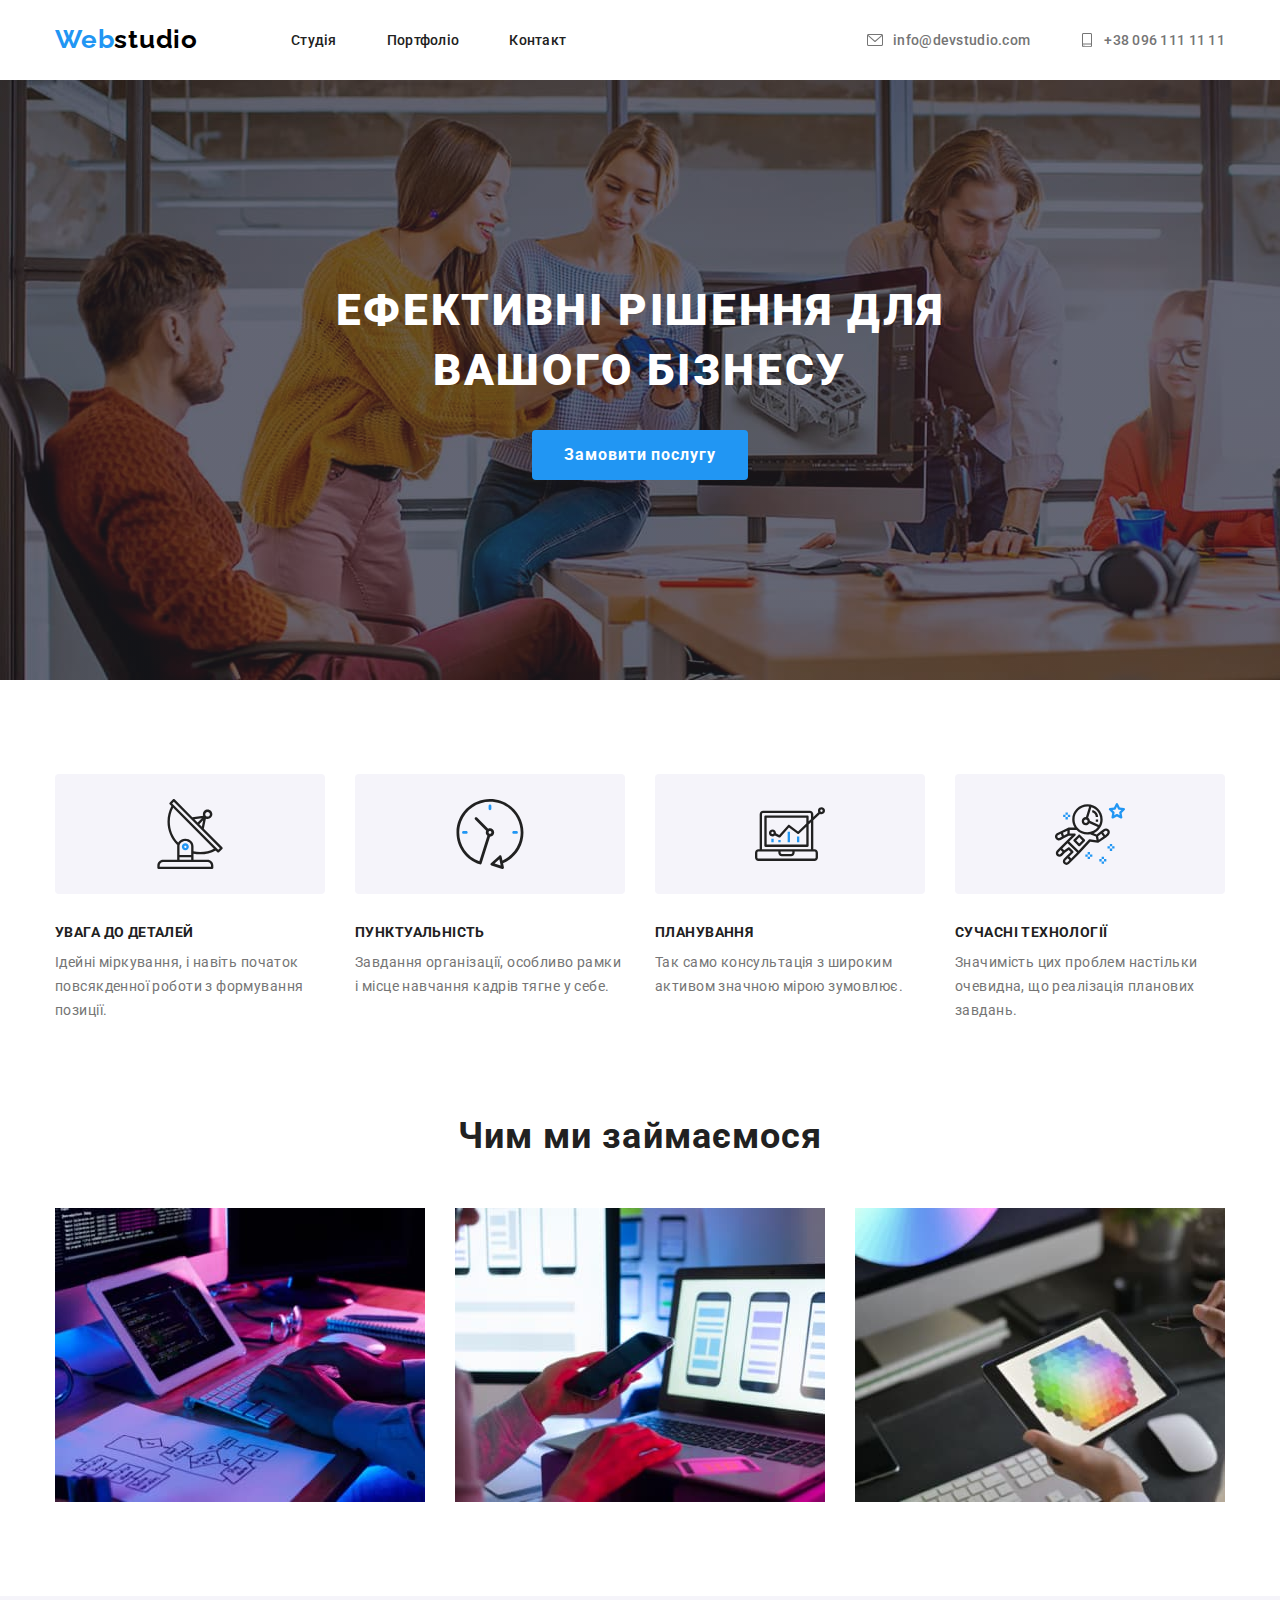
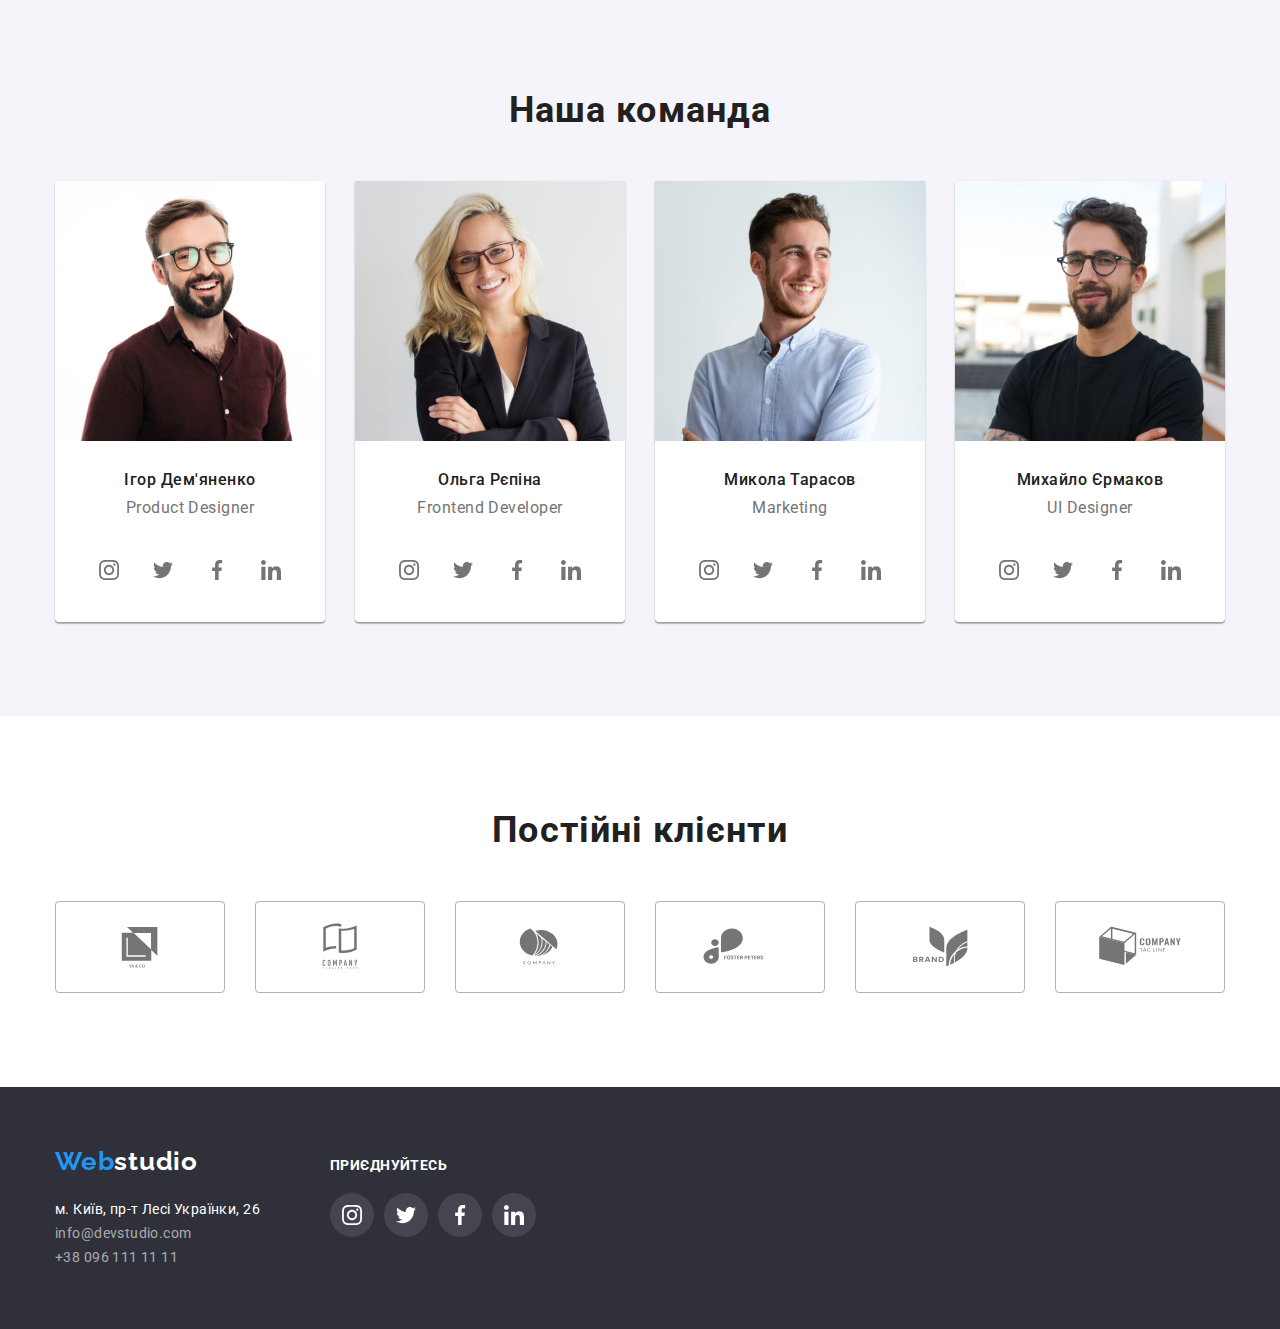
==== index.html @ 3387d720 "Initial commit" ====
<!DOCTYPE html>
<html lang="en">
  <head>
    <meta charset="UTF-8" />
    <meta name="viewport" content="width=device-width, initial-scale=1.0" />

    <!-- fonts -->
    <link rel="preconnect" href="https://fonts.googleapis.com" />
    <link rel="preconnect" href="https://fonts.gstatic.com" crossorigin />
    <link
      href="https://fonts.googleapis.com/css2?family=Raleway:wght@700&family=Roboto:wght@400;500;700;900&display=swap"
      rel="stylesheet"
    />

    <!-- normalize -->
    <link
      rel="stylesheet"
      href="https://cdnjs.cloudflare.com/ajax/libs/modern-normalize/2.0.0/modern-normalize.min.css"
    />

    <!-- css -->
    <link rel="stylesheet" href="./css/styles.css" />
    <title>GoIT-1</title>
  </head>

  <body>
    <header class="header">
      <div class="header__container container">
        <nav class="header__menu">
          <a class="header__menu-logo logo" href="./index.html"
            ><span class="logo__span-color"> Web</span>studio</a
          >
          <ul class="header__menu-list">
            <li class="header__menu-item">
              <a class="header__menu-link link-current" href="./index.html">
                Студія
              </a>
            </li>
            <li class="header__menu-item">
              <a class="header__menu-link" href="./portfolio.html">
                Портфоліо
              </a>
            </li>
            <li class="header__menu-item">
              <a class="header__menu-link" href=""> Контакт </a>
            </li>
          </ul>
        </nav>
        <ul class="header__list">
          <li class="header__item">
            <a class="header__link" href="mailto:info@devstudio.com">
              <svg class="header__svg svg" width="16" height="16">
                <use href="./images/svg/symbol-defs.svg#icon-email"></use>
              </svg>
              info@devstudio.com</a
            >
          </li>
          <li class="header__item">
            <a class="header__link" href="tel:+380961111111">
              <svg class="header__svg svg" width="14" height="16">
                <use href="./images/svg/symbol-defs.svg#icon-tel"></use>
              </svg>
              +38 096 111 11 11</a
            >
          </li>
        </ul>
      </div>
    </header>
    <main>
      <!-- hero -->
      <section class="hero">
        <div class="hero__container container">
          <h1 class="hero__title">
            Ефективні рішення для<br />
            вашого бізнесу
          </h1>
          <button class="hero__button" type="button">Замовити послугу</button>
        </div>
      </section>

      <!-- граюсь з svg -->
      <!-- <div class="container">
  <div class="box1">
  <svg class="svg svg__rect">
    <rect class="rect" width="200" height="150" fill="red" x="20" y="140" rx="20" 
    />
  </svg>
  <svg class="svg svg__circle">
<circle class="circle" r="50" fill="orange" cx="50%" cy="50%" stroke="gold" stroke-width="100" stroke-dasharray="10 20" stroke-dashoffset="17">
</circle>
  </svg>
  <svg class="svg">
    <ellipse rx="150" ry="80" fill="gold" cx="50%" cy="50%" stroke="brown" stroke-width="10">
    </ellipse>
  </svg>
  <svg class="svg">
    <polygon points="50,50 350,50 200,250 350,250" fill="none" stroke="brown" stroke-width="10" stroke-dasharray="10" stroke-dashoffset="20">
    </polygon>
  </svg>
  <svg class="svg">
    <line x1="50" y1="50" x2="350" y2="250" stroke="black">
    </line>
  </svg>
  <svg class="svg">
    <polyline points="50,50 50,150 150,150 150,50 250,50 350,250" stroke="orange" fill="none" stroke-width="10px">
    </polyline>
  </svg>
</div>
<svg class="astronaut" xmlns="http://www.w3.org/2000/svg" width="70" height="70" viewBox="0 0 70 70">
  <clipPath id="astronaut"></clipPath>
  <path class="astronaut__path" d="M69.9433 9.89637C69.8056 9.47513 69.4416 9.16724 69.0018 9.10298L64.8228 8.49512L62.9526 4.70809C62.5606 3.91005 61.2527 3.91005 60.8608 4.70809L58.9906 8.49512L54.8114 9.10312C54.3716 9.16724 54.0076 9.47418 53.8687 9.89651C53.7323 10.3188 53.8453 10.7831 54.1639 11.0924L57.1891 14.0407L56.4752 18.2034C56.4005 18.6409 56.5802 19.0831 56.9384 19.3445C57.3012 19.6082 57.7748 19.6407 58.168 19.4331L61.9061 17.4672L65.6442 19.4331C65.8146 19.5229 66.0024 19.5672 66.1879 19.5672C66.4294 19.5672 66.671 19.4925 66.874 19.3443C67.2333 19.0831 67.413 18.6408 67.3372 18.2033L66.6233 14.0405L69.6485 11.0923C69.9654 10.7819 70.0798 10.3187 69.9433 9.89637ZM64.5556 12.7991C64.2815 13.0662 64.1555 13.4536 64.2208 13.8316L64.6385 16.2688L62.4499 15.1184C62.2795 15.0286 62.0929 14.9843 61.9061 14.9843C61.7195 14.9843 61.534 15.0286 61.3624 15.1184L59.1736 16.2688L59.5913 13.8316C59.6567 13.4536 59.5306 13.0675 59.2565 12.7991L57.4843 11.0724L59.932 10.7166C60.3124 10.6617 60.6402 10.4226 60.8106 10.0783L61.9049 7.86169L62.9992 10.0783C63.1696 10.4225 63.4974 10.6617 63.8778 10.7166L66.3255 11.0724L64.5556 12.7991Z" fill="#2196F3"/>
  <path class="astronaut__path" d="M57.167 44.8923H54.8336V47.2257H57.167V44.8923Z" fill="#2196F3"/>
  <path class="astronaut__path" d="M57.167 49.5591H54.8336V51.8925H57.167V49.5591Z" fill="#2196F3"/>
  <path class="astronaut__path" d="M59.5004 47.2257H57.167V49.5591H59.5004V47.2257Z" fill="#2196F3"/>
  <path class="astronaut__path" d="M54.8337 47.2257H52.5003V49.5591H54.8337V47.2257Z" fill="#2196F3"/>
  <path class="astronaut__path" d="M49.0002 57.7259H46.6668V60.0593H49.0002V57.7259Z" fill="#2196F3"/>
  <path class="astronaut__path" d="M49.0002 62.3926H46.6668V64.726H49.0002V62.3926Z" fill="#2196F3"/>
  <path class="astronaut__path" d="M51.3337 60.0593H49.0002V62.3927H51.3337V60.0593Z" fill="#2196F3"/>
  <path class="astronaut__path" d="M46.6668 60.0593H44.3334V62.3927H46.6668V60.0593Z" fill="#2196F3"/>
  <path class="astronaut__path" d="M35 53.0592H32.6666V55.3926H35V53.0592Z" fill="#2196F3"/>
  <path class="astronaut__path"d="M35 57.7259H32.6666V60.0593H35V57.7259Z" fill="#2196F3"/>
  <path class="astronaut__path" d="M37.3334 55.3925H35V57.7259H37.3334V55.3925Z" fill="#2196F3"/>
  <path class="astronaut__path" d="M32.6666 55.3925H30.3332V57.7259H32.6666V55.3925Z" fill="#2196F3"/>
  <path class="astronaut__path" d="M12.833 13.3918H10.4996V15.7252H12.833V13.3918Z" fill="#2196F3"/>
  <path class="astronaut__path" d="M12.833 18.0587H10.4996V20.3921H12.833V18.0587Z" fill="#2196F3"/>
  <path class="astronaut__path" d="M15.1663 15.7252H12.8329V18.0586H15.1663V15.7252Z" fill="#2196F3"/>
  <path class="astronaut__path" d="M10.4996 15.7252H8.1662V18.0586H10.4996V15.7252Z" fill="#2196F3"/>
  <path class="astronaut__path" d="M54.0635 30.9738C53.4348 30.1256 52.5119 29.5797 51.4642 29.4326C50.4119 29.2833 49.3735 29.5597 48.5335 30.2026L45.7952 32.3014L45.794 32.3026L41.6429 35.4025L38.6725 34.2194C43.9692 31.8429 47.6712 26.545 47.6712 20.3942C47.6712 12.0314 40.8402 5.22736 32.4436 5.22736C24.047 5.22736 17.2162 12.0314 17.2162 20.3942C17.2162 23.4253 18.1226 26.2439 19.6662 28.6158L13.6204 28.5633C13.6169 28.5633 13.6134 28.5633 13.6099 28.5633C13.5912 28.5633 13.5761 28.5726 13.5586 28.5738C13.4431 28.5785 13.3299 28.6018 13.2191 28.6415C13.1911 28.652 13.162 28.6579 13.1352 28.6706C13.1212 28.6765 13.1072 28.6776 13.0932 28.6846L6.02078 32.1764C6.01955 32.1764 6.01846 32.1764 6.01846 32.1775L1.87663 34.1693C1.8311 34.1891 1.78448 34.2159 1.73895 34.2462C0.0880496 35.3452 -0.474284 37.5036 0.429989 39.2676C0.911793 40.2056 1.73198 40.8963 2.74003 41.2124C3.12859 41.3337 3.52521 41.3933 3.91952 41.3933C4.55308 41.3933 5.18077 41.2381 5.75582 40.9313L8.79157 39.3167L13.7441 36.7593L16.7122 36.7418L4.80848 48.5884C4.80738 48.5896 4.80615 48.5896 4.80492 48.5907L1.8765 51.5074C1.18469 52.1958 0.80433 53.1092 0.80433 54.0835C0.80433 55.0565 1.18469 55.9723 1.8765 56.6619C2.58703 57.3689 3.52152 57.7235 4.45601 57.7235C5.39173 57.7235 6.32498 57.3689 7.03785 56.6619L9.91254 53.7988L13.7206 50.9556L15.6912 52.9179L11.8376 56.7551C11.8365 56.7564 11.8352 56.7564 11.834 56.7575L8.90559 59.6741C8.21378 60.3625 7.83343 61.2759 7.83343 62.2502C7.83343 63.2233 8.21378 64.139 8.90559 64.8286C9.61613 65.5356 10.5518 65.8903 11.4863 65.8903C12.4208 65.8903 13.3565 65.5356 14.0682 64.8286L16.9977 61.912L21.6842 57.2453C21.6854 57.244 21.6854 57.2429 21.6865 57.2417L23.8951 55.0542L23.8869 55.046C23.9009 55.032 23.9207 55.0272 23.9348 55.0122L35.2353 42.6349L42.8281 43.7152C42.8829 43.7234 42.9377 43.7269 42.9926 43.7269C43.1338 43.7269 43.2703 43.6931 43.4021 43.6429C43.4406 43.629 43.4744 43.6102 43.5106 43.5916C43.5526 43.5706 43.5969 43.559 43.6367 43.5322L50.6659 38.8655C50.6916 38.848 50.7056 38.8199 50.73 38.8013C50.758 38.7792 50.7931 38.7699 50.8186 38.7453L53.5999 36.1401C55.0471 34.7841 55.2466 32.5628 54.0635 30.9738ZM4.66027 38.8722C4.28114 39.0752 3.85061 39.1159 3.43881 38.9854C3.03042 38.8582 2.69915 38.5793 2.50541 38.2025C2.15308 37.5164 2.35721 36.6811 2.97436 36.2296L5.84796 34.8471L6.53977 36.8689L6.8303 37.7182L4.66027 38.8722ZM12.3102 34.874L8.92336 36.6241L8.36459 34.9907L7.96331 33.8169L12.3968 31.6282L12.3102 34.874ZM45.3402 20.3919C45.3402 22.4009 44.8607 24.2957 44.03 25.9907L34.8832 21.8362C34.7875 20.5821 34.1366 19.4842 33.1589 18.8005L36.3615 8.16849C41.5626 9.82295 45.3402 14.6752 45.3402 20.3919ZM19.5519 20.3919C19.5519 13.3159 25.3363 7.55831 32.4461 7.55831C32.9991 7.55831 33.5404 7.60493 34.0759 7.67261L30.9434 18.0713C30.9014 18.0701 30.8617 18.0585 30.8185 18.0585C28.5598 18.0585 26.7222 19.8901 26.7222 22.1419C26.7222 24.3936 28.5598 26.2254 30.8185 26.2254C32.3375 26.2254 33.65 25.3866 34.3582 24.1591L42.8073 27.9975C40.4564 31.1615 36.6938 33.2255 32.4459 33.2255C25.3363 33.2255 19.5519 27.4679 19.5519 20.3919ZM32.5814 22.1419C32.5814 23.1068 31.7903 23.8919 30.8185 23.8919C29.8467 23.8919 29.0557 23.1068 29.0557 22.1419C29.0557 21.1771 29.8467 20.3919 30.8185 20.3919C31.7903 20.3919 32.5814 21.1771 32.5814 22.1419ZM5.39186 55.0074C4.87506 55.5196 4.03846 55.5185 3.52289 55.0087C3.27433 54.7601 3.13788 54.4324 3.13788 54.0835C3.13788 53.7358 3.27433 53.4079 3.52289 53.1618L5.62743 51.0652L7.48944 52.9191L5.39186 55.0074ZM12.4222 63.1743C11.9054 63.6865 11.0677 63.6877 10.552 63.1755C10.3034 62.927 10.167 62.5993 10.167 62.2503C10.167 61.9027 10.3034 61.5748 10.552 61.3287L12.6579 59.231L13.5388 60.1073L14.5211 61.0849L12.4222 63.1743ZM20.0384 55.5862C20.0371 55.5873 20.036 55.5873 20.0348 55.5885L16.1742 59.4385L15.2933 58.5623L14.311 57.5846L18.168 53.7451C18.168 53.7451 18.168 53.7451 18.168 53.744C18.1693 53.7428 18.1703 53.7428 18.1716 53.7417C18.2591 53.6542 18.3139 53.5492 18.3676 53.4454C18.3828 53.415 18.4119 53.3893 18.4248 53.3579C18.461 53.2681 18.4668 53.1713 18.4808 53.0767C18.4878 53.0229 18.5112 52.9729 18.5112 52.9179C18.5112 52.8397 18.4832 52.764 18.4669 52.6869C18.4529 52.6169 18.4529 52.5456 18.426 52.4781C18.3817 52.3684 18.3058 52.2716 18.2265 52.177C18.2044 52.1513 18.1962 52.1186 18.1717 52.0942C18.1717 52.0942 18.1717 52.0942 18.1705 52.0942C18.1693 52.0931 18.1693 52.0906 18.1682 52.0895L14.6529 48.5895C14.6156 48.5521 14.5678 48.537 14.5258 48.5055C14.464 48.4577 14.4045 48.4134 14.3356 48.3795C14.2692 48.3468 14.2015 48.327 14.1315 48.3082C14.0568 48.2872 13.9845 48.2709 13.9063 48.265C13.8351 48.2604 13.7686 48.2674 13.6975 48.2756C13.6193 48.2849 13.5459 48.2954 13.47 48.3199C13.3965 48.3432 13.3312 48.3793 13.2636 48.4179C13.2204 48.4424 13.1714 48.4506 13.1305 48.4809L9.25136 51.3767L7.2808 49.4143L12.5286 44.1946L22.0674 53.576L20.0384 55.5862ZM34.9545 40.2372C34.9207 40.2325 34.8891 40.2454 34.8554 40.2431C34.7702 40.2384 34.6886 40.2443 34.6034 40.2582C34.5369 40.2699 34.4739 40.2827 34.4109 40.3049C34.3362 40.3306 34.2686 40.3656 34.1996 40.4075C34.1343 40.4472 34.0748 40.4892 34.0177 40.5417C33.9896 40.5661 33.9559 40.5779 33.9302 40.6058L23.6527 51.862L14.1851 42.5506L20.3825 36.3859C20.8387 35.9309 20.8411 35.1923 20.386 34.735C20.1562 34.5052 19.8541 34.392 19.5519 34.3932V34.3921L14.6985 34.4212L14.7592 30.9049L21.5493 30.9633C24.3166 33.7937 28.176 35.5589 32.4461 35.5589C33.4027 35.5589 34.3361 35.4598 35.2449 35.2905C35.3324 35.3605 35.4186 35.4317 35.5284 35.476L40.7996 37.5761L41.1332 39.235L41.5228 41.1717L34.9545 40.2372ZM43.7944 40.6269L43.1096 37.2189L46.2736 34.8564L47.102 35.9554L48.3445 37.605L43.7944 40.6269ZM52.0055 34.4341L50.1726 36.1514L48.1356 33.4471L49.9544 32.0529C50.2939 31.7917 50.7221 31.6854 51.1421 31.7403C51.5644 31.7997 51.9378 32.0203 52.1921 32.3621C52.6659 33.0003 52.5853 33.8905 52.0055 34.4341Z" fill="#212121"/>
  <path class="astronaut__path" d="M29.7545 40.5651L25.0668 35.8984C24.613 35.4446 23.8755 35.4446 23.4205 35.8984L18.734 40.5651C18.5147 40.7856 18.391 41.0819 18.391 41.3922C18.391 41.7026 18.5135 42.0001 18.734 42.2194L23.4205 46.8861C23.648 47.1124 23.9468 47.2256 24.2443 47.2256C24.5418 47.2256 24.8404 47.1124 25.0668 46.8861L29.7545 42.2194C29.9738 42.0001 30.0987 41.7026 30.0987 41.3922C30.0987 41.0819 29.9749 40.7844 29.7545 40.5651ZM24.2443 44.4128L21.2109 41.3922L24.2443 38.3717L27.2788 41.3922L24.2443 44.4128Z" fill="#212121"/>
  <path class="astronaut__path" d="M37.5468 11.0923L36.9833 13.358C37.1385 13.3966 40.7844 14.3462 40.7844 18.0586H43.1178C43.1177 13.6461 39.4742 11.5718 37.5468 11.0923Z" fill="#212121"/>
  <path class="astronaut__path" d="M43.1178 20.3919H40.7844V22.7253H43.1178V20.3919Z" fill="#212121"/>
</svg>

<img class="img1" src="./images/hero/Img.jpg" alt="">
</div> -->




      <!-- features -->
         <section class="features section">
        <h2 class="hidden-title">особливості</h2>
        <div class="features__container container">
          <ul class="features__list">
            <li class="features__item">
              <div class="features__box">
                <svg class="features__svg" width="70" height="70">
                  <use href="./images/svg/symbol-defs.svg#icon-antenna-1"></use>
                </svg>
              </div>

              <h3 class="features__title">УВАГА ДО ДЕТАЛЕЙ</h3>
              <p class="features__text text">
                Ідейні міркування, і навіть початок повсякденної роботи з
                формування позиції.
              </p>
            </li>
            <li class="features__item">
              <div class="features__box">
                <svg class="features__svg" width="70" height="70">
                  <use href="./images/svg/symbol-defs.svg#icon-clock-2"></use>
                </svg>
              </div>

              <h3 class="features__title">ПУНКТУАЛЬНІСТЬ</h3>
              <p class="features__text">
                Завдання організації, особливо рамки і місце навчання кадрів
                тягне у себе.
              </p>
            </li>
            <li class="features__item">
              <div class="features__box">
                <svg class="features__svg" width="70" height="70">
                  <use href="./images/svg/symbol-defs.svg#icon-diagram-3"></use>
                </svg>
              </div>

              <h3 class="features__title">ПЛАНУВАННЯ</h3>
              <p class="features__text">
                Так само консультація з широким активом значною мірою зумовлює.
              </p>
            </li>
            <li class="features__item">
              <div class="features__box">
                <svg class="features__svg" width="70" height="70">
                  <use
                    href="./images/svg/symbol-defs.svg#icon-astronaut-4"
                  ></use>
                </svg>
              </div>

              <h3 class="features__title">СУЧАСНІ ТЕХНОЛОГІЇ</h3>
              <p class="features__text">
                Значимість цих проблем настільки очевидна, що реалізація
                планових завдань.
              </p>
            </li>
          </ul>
        </div>
      </section>
      <!-- our work -->
      <section class="work">
        <div class="container">
          <h2 class="title">Чим ми займаємося</h2>
          <ul class="work__list">
            <li class="work__item">
              <img
                class="work__img"
                src="./images/our-work/1.jpg"
                alt="десктопні додатки"
                width="370"
                height="294"
              />
            </li>
            <li class="work__item">
              <img
                class="work__img"
                src="./images/our-work/2.jpg"
                alt="мобільні додатки"
                width="370"
                height="294"
              />
            </li>
            <li class="work__item">
              <img
                class="work__img"
                src="./images/our-work/3.jpg"
                alt="дизайнерські рішення"
                width="370"
                height="294"
              />
            </li>
          </ul>
        </div>
      </section>
      <!-- team -->
      <section class="team section">
        <div class="container">
          <h2 class="title">Наша команда</h2>
          <ul class="team__list">
            <li class="team__item">
              <article class="team__article">
                <img
                  class="team__img"
                  src="./images/team/1.jpg"
                  alt="працівник Ігор Дем'яненко"
                  width="270"
                  height="260"
                />
                <h2 class="team__title">Ігор Дем'яненко</h2>
                <p class="team__text">Product Designer</p>

                <ul class="team__list--flex">
                  <li class="team__item-retreat">
                    <a
                      class="team__link"
                      href="https://www.instagram.com/yourprofile"
                      target="_blank"
                      rel="noopener noreferrer"
                      aria-label="instagram"
                    >
                      <svg class="svg" width="20" height="20">
                        <use
                          href="./images/svg/symbol-defs.svg#icon-instagram-1"
                        ></use>
                      </svg>
                    </a>
                  </li>
                  <li class="team__item-retreat">
                    <a
                      class="team__link"
                      href="https://twitter.com/yourprofile"
                      target="_blank"
                      rel="noopener noreferrer"
                      aria-label="twitter"
                    >
                      <svg class="svg" width="20" height="20">
                        <use
                          href="./images/svg/symbol-defs.svg#icon-twitter-2"
                        ></use>
                      </svg>
                    </a>
                  </li>
                  <li class="team__item-retreat">
                    <a
                      class="team__link"
                      href="https://www.facebook.com/yourpage"
                      target="_blank"
                      rel="noopener noreferrer"
                      aria-label="facebook"
                    >
                      <svg class="svg" width="20" height="20">
                        <use
                          href="./images/svg/symbol-defs.svg#icon-facebook-3"
                        ></use>
                      </svg>
                    </a>
                  </li>
                  <li class="team__item-retreat">
                    <a
                      class="team__link"
                      href="https://www.linkedin.com/in/yourprofile"
                      target="_blank"
                      rel="noopener noreferrer"
                      aria-label="linkedin"
                    >
                      <svg class="svg" width="20" height="20">
                        <use
                          href="./images/svg/symbol-defs.svg#icon-linkedin-4"
                        ></use>
                      </svg>
                    </a>
                  </li>
                </ul>
              </article>
            </li>
            <li class="team__item">
              <article class="team__article">
                <img
                  class="team__img"
                  src="./images/team/2.jpg"
                  alt="працівник Ольга Рєпіна"
                  width="270"
                  height="260"
                />
                <h2 class="team__title">Ольга Рєпіна</h2>
                <p class="team__text">Frontend Developer</p>

                <ul class="team__list--flex">
                  <li class="team__item-retreat">
                    <a
                      class="team__link"
                      href="https://www.instagram.com/yourprofile"
                      target="_blank"
                      rel="noopener noreferrer"
                    >
                      <svg class="svg" width="20" height="20">
                        <use
                          href="./images/svg/symbol-defs.svg#icon-instagram-1"
                        ></use>
                      </svg>
                    </a>
                  </li>
                  <li class="team__item-retreat">
                    <a
                      class="team__link"
                      href="https://twitter.com/yourprofile"
                      target="_blank"
                      rel="noopener noreferrer"
                    >
                      <svg class="svg" width="20" height="20">
                        <use
                          href="./images/svg/symbol-defs.svg#icon-twitter-2"
                        ></use>
                      </svg>
                    </a>
                  </li>
                  <li class="team__item-retreat">
                    <a
                      class="team__link"
                      href="https://www.facebook.com/yourpage"
                      target="_blank"
                      rel="noopener noreferrer"
                    >
                      <svg class="svg" width="20" height="20">
                        <use
                          href="./images/svg/symbol-defs.svg#icon-facebook-3"
                        ></use>
                      </svg>
                    </a>
                  </li>
                  <li class="team__item-retreat">
                    <a
                      class="team__link"
                      href="https://www.linkedin.com/in/yourprofile"
                      target="_blank"
                      rel="noopener noreferrer"
                    >
                      <svg class="svg" width="20" height="20">
                        <use
                          href="./images/svg/symbol-defs.svg#icon-linkedin-4"
                        ></use>
                      </svg>
                    </a>
                  </li>
                </ul>
              </article>
            </li>
            <li class="team__item">
              <article class="team__article">
                <img
                  class="team__img"
                  src="./images/team/3.jpg"
                  alt=" працівник Микола Тарасов"
                  width="270"
                  height="260"
                />
                <h2 class="team__title">Микола Тарасов</h2>
                <p class="team__text">Marketing</p>

                <ul class="team__list--flex">
                  <li class="team__item-retreat">
                    <a
                      class="team__link"
                      href="https://www.instagram.com/yourprofile"
                      target="_blank"
                      rel="noopener noreferrer"
                    >
                      <svg class="svg" width="20" height="20">
                        <use
                          href="./images/svg/symbol-defs.svg#icon-instagram-1"
                        ></use>
                      </svg>
                    </a>
                  </li>
                  <li class="team__item-retreat">
                    <a
                      class="team__link"
                      href="https://twitter.com/yourprofile"
                      target="_blank"
                      rel="noopener noreferrer"
                    >
                      <svg class="svg" width="20" height="20">
                        <use
                          href="./images/svg/symbol-defs.svg#icon-twitter-2"
                        ></use>
                      </svg>
                    </a>
                  </li>
                  <li class="team__item-retreat">
                    <a
                      class="team__link"
                      href="https://www.facebook.com/yourpage"
                      target="_blank"
                      rel="noopener noreferrer"
                    >
                      <svg class="svg" width="20" height="20">
                        <use
                          href="./images/svg/symbol-defs.svg#icon-facebook-3"
                        ></use>
                      </svg>
                    </a>
                  </li>
                  <li class="team__item-retreat">
                    <a
                      class="team__link"
                      href="https://www.linkedin.com/in/yourprofile"
                      target="_blank"
                      rel="noopener noreferrer"
                    >
                      <svg class="svg" width="20" height="20">
                        <use
                          href="./images/svg/symbol-defs.svg#icon-linkedin-4"
                        ></use>
                      </svg>
                    </a>
                  </li>
                </ul>
              </article>
            </li>
            <li class="team__item">
              <article class="team__article">
                <img
                  class="team__img"
                  src="./images/team/4.jpg"
                  alt=" працівник Михайло Єрмаков"
                  width="270"
                  height="260"
                />
                <h2 class="team__title">Михайло Єрмаков</h2>
                <p class="team__text">UI Designer</p>

                <ul class="team__list--flex">
                  <li class="team__item-retreat">
                    <a
                      class="team__link"
                      href="https://www.instagram.com/yourprofile"
                      target="_blank"
                      rel="noopener noreferrer"
                    >
                      <svg class="svg" width="20" height="20">
                        <use
                          href="./images/svg/symbol-defs.svg#icon-instagram-1"
                        ></use>
                      </svg>
                    </a>
                  </li>
                  <li class="team__item-retreat">
                    <a
                      class="team__link"
                      href="https://twitter.com/yourprofile"
                      target="_blank"
                      rel="noopener noreferrer"
                    >
                      <svg class="svg" width="20" height="20">
                        <use
                          href="./images/svg/symbol-defs.svg#icon-twitter-2"
                        ></use>
                      </svg>
                    </a>
                  </li>
                  <li class="team__item-retreat">
                    <a
                      class="team__link"
                      href="https://www.facebook.com/yourpage"
                      target="_blank"
                      rel="noopener noreferrer"
                    >
                      <svg class="svg" width="20" height="20">
                        <use
                          href="./images/svg/symbol-defs.svg#icon-facebook-3"
                        ></use>
                      </svg>
                    </a>
                  </li>
                  <li class="team__item-retreat">
                    <a
                      class="team__link"
                      href="https://www.linkedin.com/in/yourprofile"
                      target="_blank"
                      rel="noopener noreferrer"
                    >
                      <svg class="svg" width="20" height="20">
                        <use
                          href="./images/svg/symbol-defs.svg#icon-linkedin-4"
                        ></use>
                      </svg>
                    </a>
                  </li>
                </ul>
              </article>
            </li>
          </ul>
        </div>
      </section>
      <!-- customers -->
      <section class="customers section">
        <div class="container">
          <h2 class="title">Постійні клієнти</h2>

          <ul class="customers__list">
            <li class="customers__item">
              <a
                class="customers__link"
                href=""
                target="_blank"
                rel="noopener noreferrer"
                aria-label="постійний клієнт нашої компанії"
              >
                <svg class="svg" width="170" height="92">
                  <use href="./images/svg/symbol-defs.svg#icon-logo"></use>
                </svg>
              </a>
            </li>
            <li class="customers__item">
              <a
                class="customers__link"
                href=""
                target="_blank"
                rel="noopener noreferrer"
                aria-label="постійний клієнт нашої компанії"
              >
                <svg class="svg" width="170" height="92">
                  <use href="./images/svg/symbol-defs.svg#icon-logo-1"></use>
                </svg>
              </a>
            </li>
            <li class="customers__item">
              <a
                class="customers__link"
                href=""
                target="_blank"
                rel="noopener noreferrer"
                aria-label="постійний клієнт нашої компанії"
              >
                <svg class="svg" width="170" height="92">
                  <use href="./images/svg/symbol-defs.svg#icon-logo-2"></use>
                </svg>
              </a>
            </li>
            <li class="customers__item">
              <a
                class="customers__link"
                href=""
                target="_blank"
                rel="noopener noreferrer"
                aria-label="постійний клієнт нашої компанії"
              >
                <svg class="svg" width="170" height="92">
                  <use href="./images/svg/symbol-defs.svg#icon-logo-3"></use>
                </svg>
              </a>
            </li>
            <li class="customers__item">
              <a
                class="customers__link"
                href=""
                target="_blank"
                rel="noopener noreferrer"
                aria-label="постійний клієнт нашої компанії"
              >
                <svg class="svg" width="170" height="92">
                  <use href="./images/svg/symbol-defs.svg#icon-logo-4"></use>
                </svg>
              </a>
            </li>
            <li class="customers__item">
              <a
                class="customers__link"
                href=""
                target="_blank"
                rel="noopener noreferrer"
                aria-label="постійний клієнт нашої компанії"
              >
                <svg class="svg" width="170" height="92">
                  <use href="./images/svg/symbol-defs.svg#icon-logo-5"></use>
                </svg>
              </a>
            </li>
          </ul>
        </div>
      </section>
    </main>
    <footer class="footer">
      <div class="footer__container container">
        <div>
          <a class="footer__logo logo" href="./index.html"
            ><span class="logo__span-color"> Web</span>studio</a
          >
          <address class="footer__address">
            <ul class="footer__list">
              <li class="footer__item">
                <a
                  class="footer__link footer__link-color"
                  href="https://maps.app.goo.gl/UUuDZ8BtZKW6yukz5"
                  target="_blank"
                  rel="noopener nofollow noreferrer"
                >
                  м. Київ, пр-т Лесі Українки, 26</a
                >
              </li>
              <li class="footer__item">
                <a class="footer__link" href="mailto:info@devstudio.com"
                  >info@devstudio.com</a
                >
              </li>
              <li class="footer__item">
                <a class="footer__link" href="tel:+380961111111"
                  >+38 096 111 11 11</a
                >
              </li>
            </ul>
          </address>
        </div>

        <div class="footer__networks">
          <b class="footer__networks-title">приєднуйтесь</b>

          <ul class="footer__networks--list">
            <li class="footer__networks--item">
              <a
                class="footer__networks--link"
                href=""
                target="_blank"
                rel="noopener noreferrer"
              >
                <svg class="footer__networks--svg" width="20" height="20">
                  <use
                    href="./images/svg/symbol-defs.svg#icon-instagram-1"
                  ></use>
                </svg>
              </a>
            </li>
            <li class="footer__networks--item">
              <a
                class="footer__networks--link"
                href=""
                target="_blank"
                rel="noopener noreferrer"
              >
                <svg class="footer__networks--svg" width="20" height="20">
                  <use href="./images/svg/symbol-defs.svg#icon-twitter-2"></use>
                </svg>
              </a>
            </li>
            <li class="footer__networks--item">
              <a
                class="footer__networks--link"
                href=""
                target="_blank"
                rel="noopener noreferrer"
              >
                <svg class="footer__networks--svg" width="20" height="20">
                  <use
                    href="./images/svg/symbol-defs.svg#icon-facebook-3"
                  ></use>
                </svg>
              </a>
            </li>
            <li class="footer__networks--item">
              <a
                class="footer__networks--link"
                href=""
                target="_blank"
                rel="noopener noreferrer"
              >
                <svg class="footer__networks--svg" width="20" height="20">
                  <use
                    href="./images/svg/symbol-defs.svg#icon-linkedin-4"
                  ></use>
                </svg>
              </a>
            </li>
          </ul>
        </div>
      </div>
    </footer>
  </body>
</html>
---- css/styles.css ----
:root {
    --brandColor: #757575;
    --accentColor: #2196F3;
    --accentButton: #188CE8;
    --titleColor: #212121;
    --whiteColor: #FFF;
    --blackColor: #000;
    --accentTextColor: rgba(255, 255, 255, 0.60);
    --backgroundColor: #F5F4FA;
}


/* граюсь з svg */
 /* .svg__rect:hover .rect,
.svg__circle:hover .circle {
    stroke-dashoffset: 0;
}

.box1 {
    display: grid;
    grid-template-columns: repeat(2, 1fr);
    justify-items: center;
    padding: 50px;
}

.svg {
    width: 400px;
    height: 300px;
    border: 1px solid red;
    margin-bottom: 30px;
}

.rect {
    stroke: var(--accentColor);
    stroke-width: 10px;
    fill: none;
    stroke-dasharray: 700px;
    stroke-dashoffset: 700px;

    transition: all 1s ease-in-out;
}


.circle{
    stroke-dasharray: 314;
    stroke-dashoffset: 314;

    transition: all 1s ease-in-out;
}


.astronaut{
    cursor: pointer;
border: 1px solid red;
}
.astronaut:hover .astronaut__path{
stroke-dashoffset: 0;
}

.astronaut__path{
    
    fill: none;
    stroke: var(--accentColor);
    stroke-width: 1px;

        stroke-dasharray: 300;
            stroke-dashoffset: 300;
        
            transition: all 1s ease-in-out;
}

.img1{
    clip-path: polygon(50% 0%, 100% 38%, 82% 100%, 18% 100%, 0% 38% );
    width: 1200px;
    width: 200px;
    clip-path: url(#astronaut);

}  */







body {
    color: var(--brandColor);
    background-color: var(--whiteColor);
    font-family: Roboto, sans-serif;
    font-size: 14px;
    font-weight: 400;
}

.container {
    max-width: 1200px;
    padding-left: 15px;
    padding-right: 15px;
    margin-left: auto;
    margin-right: auto;

}

.title {
    color: var(--titleColor);

    text-align: center;
    font-size: 36px;
    font-weight: 700;
    letter-spacing: 1.08px;

    margin-bottom: 50px;
}

.hidden-title {
    opacity: 0;
    position: absolute;
}

ul {
    list-style: none;
    padding: 0;
    margin: 0;
}

h1,
h2,
h3,
h4,
h5,
h6,
p {
    margin: 0;
}

a {
    text-decoration: none;
}

img {
    display: block;
}

.button {
    color: var(--titleColor);

    text-align: center;
    font-size: 16px;
    font-weight: 500;
    line-height: calc(26 / 16);
    letter-spacing: 0.48px;

    border: 0px;
    border-radius: 4px;
    background: #F5F4FA;
    cursor: pointer;

    padding: 6px 22px;
}

.button:hover,
.button:focus {
    color: var(--whiteColor);
    background: var(--accentColor);
    box-shadow: 0px 2px 2px 0px rgba(0, 0, 0, 0.12), 0px 1px 2px 0px rgba(0, 0, 0, 0.08), 0px 3px 1px 0px rgba(0, 0, 0, 0.10);
}

.section {
    padding-top: 94px;
    padding-bottom: 94px;
}

.link-current {
    color: var(--accentColor);
}

.svg {
    fill: rgba(117, 117, 117, 1);

}


/* background: background-color background-image background-repeat background-position background-attachment */

/* --------------------------------------HEADER START ----------------------------*/

.header__container {
    display: flex;
    align-items: center;
}

.header__menu {
    display: flex;
    align-items: center;
}

.header__menu-logo {
    margin-right: 93px;
}


.logo {
    color: var(--blackColor);

    font-family: Raleway;
    font-size: 26px;
    font-weight: 700;
    letter-spacing: 0.78px;
}

.logo:hover,
.logo:focus {
    color: var(--accentColor);
}



.logo__span-color {
    color: var(--accentColor);
}

.header__menu-list {
    display: flex;
}

/* .header__menu-item {
 
} */

.header__menu-item:not(:last-child) {
    margin-right: 50px;
}

.header__menu-link {
    display: inline-block;

    color: var(--titleColor);
    font-weight: 500;
    letter-spacing: 0.28px;

    padding-top: 32px;
    padding-bottom: 32px;
}

.header__menu-link:hover,
.header__menu-link:focus {
    color: var(--accentColor);
}


.header__list {
    display: flex;
    margin-left: auto;
}

/* 
.header__item {}
 */
.header__link {
    display: flex;
    align-items: center;

    color: var(--brandColor);
    font-weight: 500;
    letter-spacing: 0.28px;
    padding-top: 32px;
    padding-bottom: 32px;
}

.header__link:hover,
.header__link:focus {
    color: var(--accentColor);
}

.header__svg {
    margin-right: 10px;

}

.header__link:hover .svg,
.header__link:focus .svg {
    fill: var(--accentColor);
}

.header__item:not(:last-child) {
    margin-right: 50px;
}

/*-------------------------------- HEADER END -----------------------------*/

/*-------------------------------- HERO START ---------------------------*/

.hero {
    max-width: 1600px;
    margin-left: auto;
    margin-right: auto;
    background-color: #2F303A;

    background-image: linear-gradient(to right,
            rgba(47, 48, 58, 0.4),
            rgba(47, 48, 58, 0.4)),
        url(../images/hero/Img.jpg);

    background-repeat: no-repeat;
    background-size: cover;
}

.hero__container {
    display: flex;
    flex-direction: column;
    align-items: center;

    padding-top: 200px;
    padding-bottom: 200px;
}

.hero__title {
    color: var(--whiteColor);

    text-align: center;
    font-weight: 900;
    font-size: 44px;
    line-height: calc(60 / 44);
    letter-spacing: 2.64px;
    text-transform: uppercase;

    margin-bottom: 30px;
}

.hero__button {
    color: var(--whiteColor);
    background-color: var(--accentColor);
    font-size: 16px;
    font-weight: 700;
    line-height: calc(30 / 16);
    letter-spacing: 0.96px;

    padding: 10px 32px 10px 32px;
    border: 0px;
    border-radius: 4px;
    cursor: pointer;


}

.hero__button:hover,
.hero__button:focus {
    background-color: var(--accentButton);
    box-shadow: 0px 4px 4px 0px rgba(0, 0, 0, 0.15);
}


/*----------------------------- HERO END ------------------------------*/


/* -----------------------------FETURES START------------------------- */



/* .features {} */

.features__list {
    display: flex;
    flex-wrap: wrap;
}

.features__item {
    width: calc((100% - 90)/ 4);
    flex-basis: 270px;
    margin-right: 30px;
    margin-bottom: 30px;
}

.features__item:nth-child(4n) {
    margin-right: 0;
}

.features__item:nth-last-child(-n + 4) {
    margin-bottom: 0;
}


.features__box {
    width: 270px;
    height: 120px;
    margin-bottom: 30px;
    display: flex;
    align-items: center;
    justify-content: center;

    border-radius: 4px;
    background-color: var(--backgroundColor);
}


.features__title {
    color: var(--titleColor);

    font-size: inherit;
    font-style: normal;
    font-weight: 700;
    letter-spacing: 0.42px;
    text-transform: uppercase;

    margin-bottom: 10px;
}

.features__text {
    color: var(--brandColor);


    font-style: normal;
    line-height: calc(24 / 14);
    letter-spacing: 0.42px;
}


/* ----------------------------FETURES END ---------------------------*/


/*------------------------------WORK SRART ----------------------------*/

.work {
    padding-bottom: 94px;
}

.work__list {
    display: flex;
    flex-wrap: wrap;
}

.work__item {
    width: calc((100% - 60)/ 3);
    margin-right: 30px;
    margin-bottom: 30px;
}

.work__item:nth-child(3n) {
    margin-right: 0;
}

.work__item:nth-last-child(-n + 3) {
    margin-bottom: 0;
}

/* 

.work__img {}  */

/*----------------------------WORK END----------------------------------- */


/* ---------------------------TEAM START---------------------------------*/

.team {
    background: var(--backgroundColor);
}

.team__list {
    display: flex;
    flex-wrap: wrap;
}

.team__item {
    width: calc((100% - 90)/ 4);
    margin-right: 30px;
    margin-bottom: 30px;

    border-radius: 0px 0px 4px 4px;
    background: var(--whiteColor);

    box-shadow: 0px 2px 1px 0px rgba(0, 0, 0, 0.20), 0px 1px 1px 0px rgba(0, 0, 0, 0.14), 0px 1px 3px 0px rgba(0, 0, 0, 0.12);
}

.team__item:nth-child(4n) {
    margin-right: 0;
}

.team__item:nth-last-child(-n + 4) {
    margin-bottom: 0;
}

.team__article {
    display: flex;
    flex-direction: column;
    align-items: center;
}

.team__img {
    margin-bottom: 30px;
}

.team__title {
    color: var(--titleColor);

    font-size: 16px;
    font-weight: 500;
    letter-spacing: 0.48px;

    margin-bottom: 10px;
}

.team__text {
    color: var(--brandColor);
    font-size: 16px;
    letter-spacing: 0.48px;

    margin-bottom: 30px;
}

.team__list--flex {
    display: flex;
    margin-bottom: 30px;
}

.team__item-retreat:not(:last-child) {
    margin-right: 10px;
}

.team__link {
    display: flex;
    align-items: center;
    justify-content: center;
    width: 44px;
    height: 44px;

    border-radius: 100%;

}

.team__link:hover,
.team__link:focus {
    background-color: var(--accentColor);
}

.team__link:hover .svg,
.team__link:focus .svg {
    fill: var(--whiteColor);
}

/* ----------------------------------TEAM END----------------------------- */


/* ----------------------------------CUSTOMERS START------------------------------ */

.customers__list {
    display: flex;
    flex-wrap: wrap;
}

.customers__item:not(:last-child) {
    margin-right: 30px;
}


.customers__link {
    width: 170px;
    height: 92px;

    display: flex;
    align-items: center;
    justify-content: center;

    border-radius: 4px;
    border: 1px solid #AFB1B8;
}

.customers__link:hover,
.customers__link:focus {
    border: 1px solid var(--accentColor);
}

.customers__link:hover .svg,
.customers__link:focus .svg {
    fill: var(--accentColor);
}


/* ----------------------------------CUSTOMERS END-------------------------------------*/





/* ---------------------------------FOOTER START-------------------------------- */

.footer {
    background-color: #2F303A;
    padding-top: 60px;
    padding-bottom: 60px;
}

.footer__container {
    display: flex;
    align-items: baseline;
}

.footer__logo {
    display: inline-block;
    color: var(--whiteColor);
    margin-bottom: 20px;
}

/* .footer__menu-logo {}

.logo {}

.logo__span-color {}

.footer__address {}

.footer__list {}

.footer__item {} */

.footer__link {
    color: var(--accentTextColor);

    font-family: Roboto;
    font-style: normal;
    line-height: calc(24 / 14);
    letter-spacing: 0.42px;
}

.footer__link:hover,
.footer__link:focus {
    color: var(--accentColor);
}

.footer__link-color {
    color: var(--whiteColor);
}

/* ----------------------------------NETWORKS START---------------------------------- */

.footer__networks {
    margin-left: 70px;
}

.footer__networks-title {
    color: var(--whiteColor);
    font-weight: 700;
    letter-spacing: 0.42px;
    text-transform: uppercase;

    display: inline-block;
    margin-bottom: 20px;
}

.footer__networks--list {
    display: flex;
}

.footer__networks--item:not(:last-child) {
    margin-right: 10px;
}

.footer__networks--link {
    width: 44px;
    height: 44px;
    display: flex;
    align-items: center;
    justify-content: center;

    background-color: rgba(255, 255, 255, 0.10);
    border-radius: 100%;
}

.footer__networks--link:hover,
.footer__networks--link:focus {
    background-color: var(--accentColor);
}

.footer__networks--svg {
    fill: var(--whiteColor);
}

/* ----------------------------------NETWORKS END------------------------------ */


/*---------------------------------- FOOTER END ------------------------------------------------*/



/*!!!!!!!!!!!!!!!!!!--------------------------!!!!!!!!!!!!!!!PORTFOLIO START!!!!!!!!!!!!!------------------------------!!!!!!!!!!!!!!!!!!!!!!!!!!!!! */


/* -------------------------------BUTTONS START----------------------- */

.portfolio__button-box {
    margin-bottom: 50px;
}

.portfolio__button-list {
    display: flex;
    justify-content: center;
}

.portfolio__button-item:not(:last-child) {
    margin-right: 8px;
}

/* -------------------------------BUTTONS START----------------------- */

/* ----------------------------PROJECTS START-------------------------- */

.projects {
    padding-top: 94px;
    padding-bottom: 94px;
}

.projects__list {
    display: flex;
    flex-wrap: wrap;


}

.projects__item {
    width: calc((100% - 60px)/ 3);
    margin-right: 30px;
    margin-bottom: 30px;
}

.projects__item:nth-child(3n) {
    margin-right: 0;
}

.projects__item:nth-last-child(-n + 3) {
    margin-bottom: 0;
}

/*



.projects__article {}


.projects__img {}  */

.projects__article-box {
    padding: 20px;
    border: 1px solid #EEE;
    border-top: 0;
    background: var(--whiteColor);
}

.projects__title {
    color: var(--titleColor);
    font-size: 18px;
    font-weight: 700;
    line-height: calc(36 / 18);
    letter-spacing: 1.08px;
}

.projects__text {
    color: var(--brandColor);

    font-size: 16px;
    font-style: normal;
    line-height: calc(30 / 16);
    letter-spacing: 0.48px;
}

/* ------------------------------------PROJECTS END---------------------- */
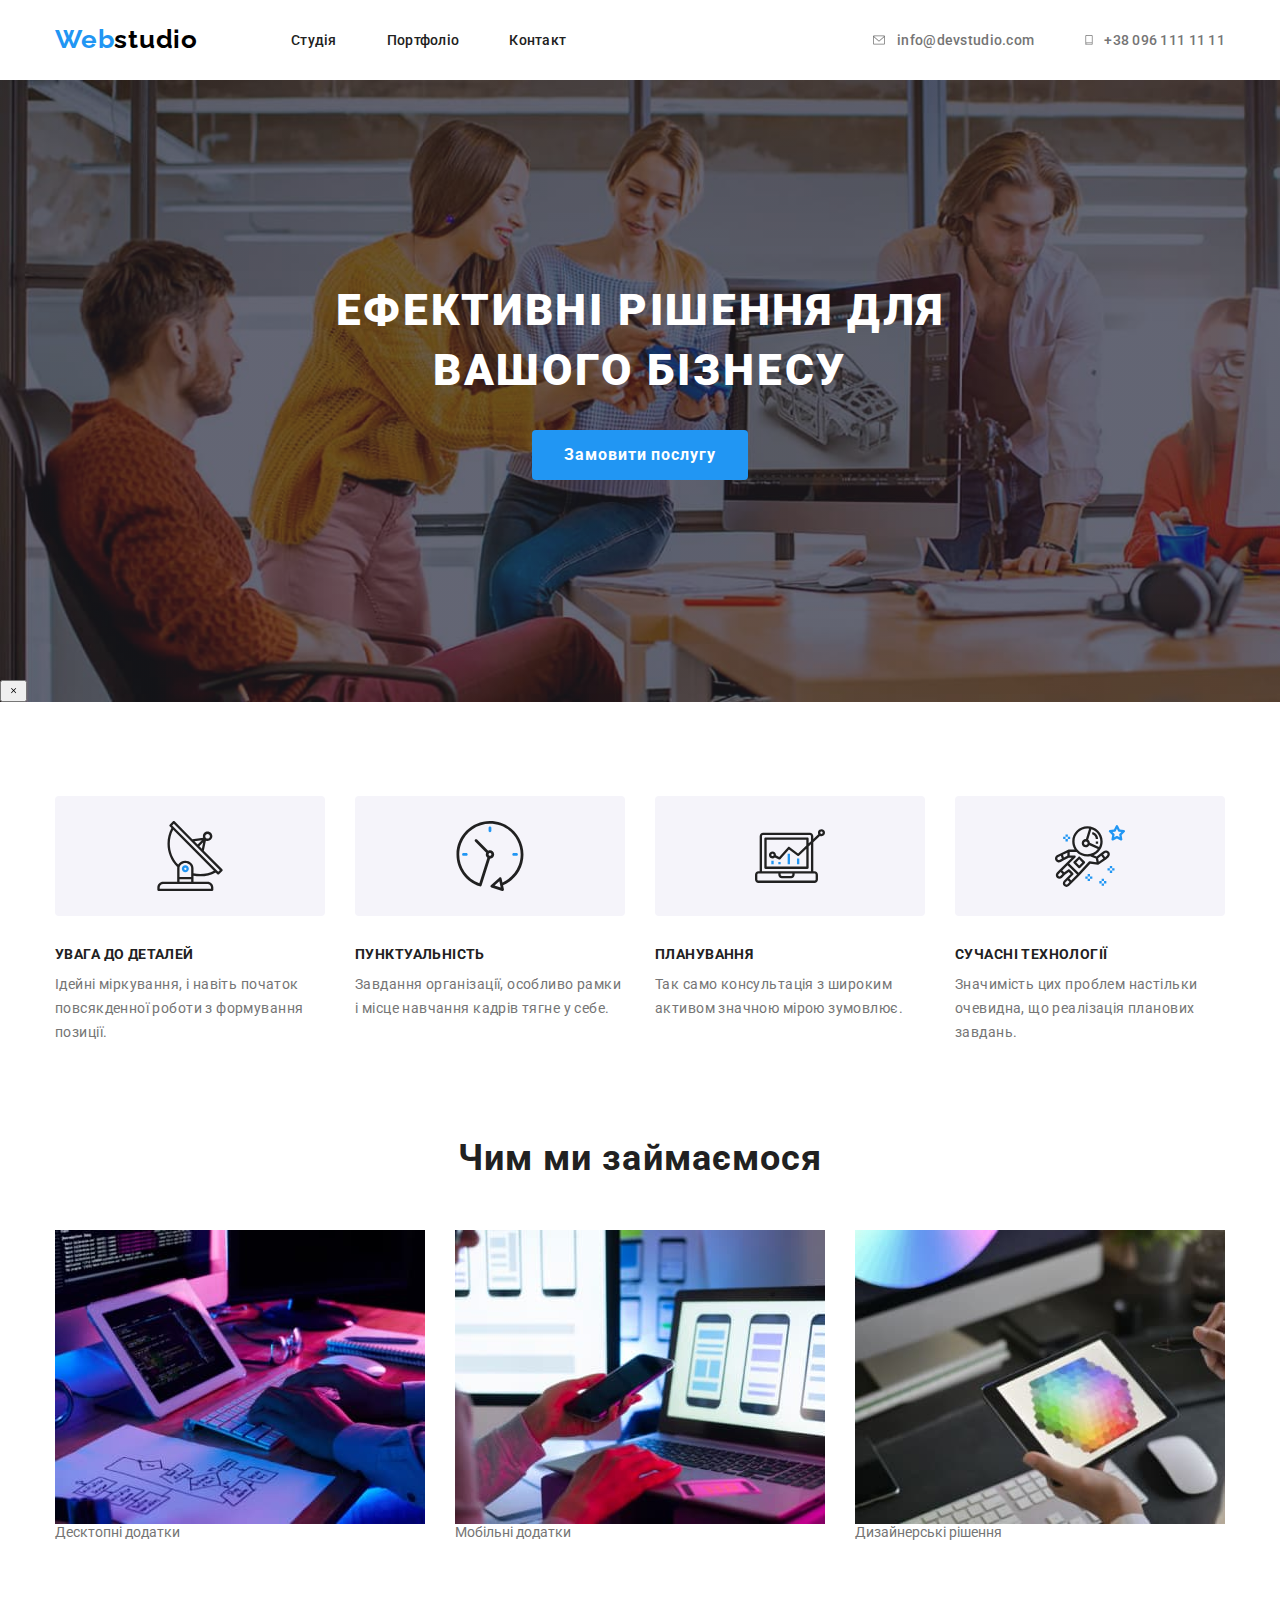
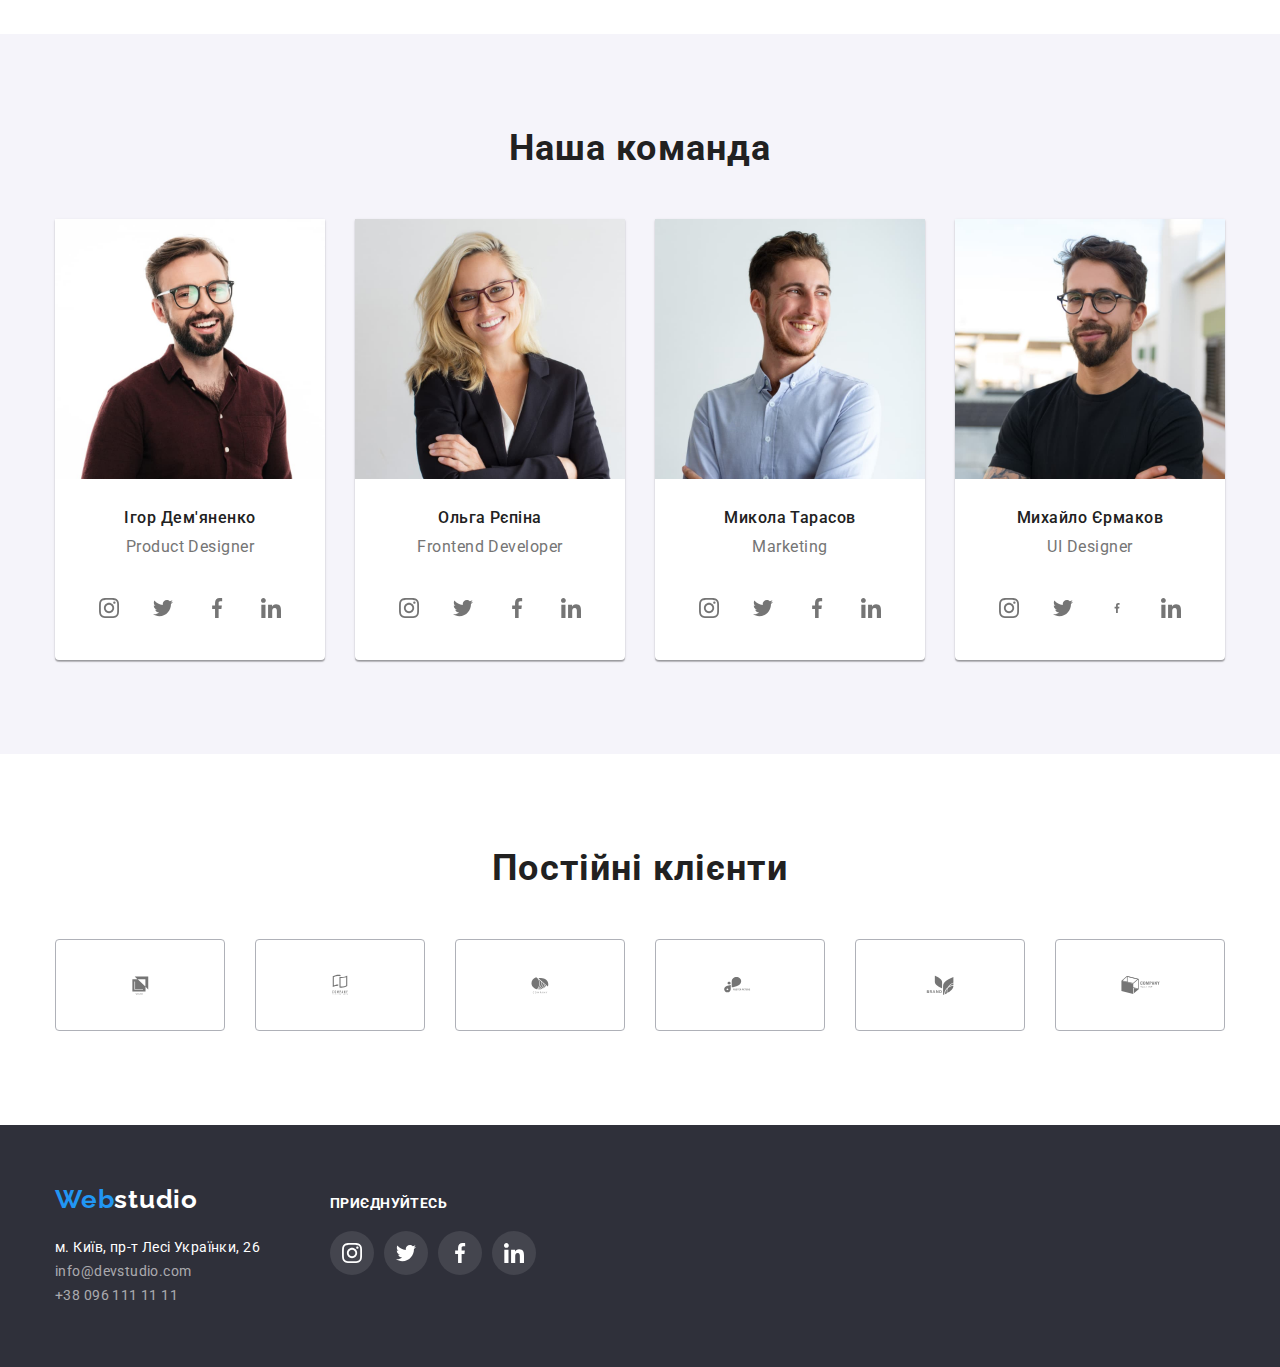
==== commit e024dded: "додає модалку" ====
--- a/index.html
+++ b/index.html
@@ -49,7 +49,7 @@
         <ul class="header__list">
           <li class="header__item">
             <a class="header__link" href="mailto:info@devstudio.com">
-              <svg class="header__svg svg" width="16" height="16">
+              <svg class="header__svg svg" width="16" height="12">
                 <use href="./images/svg/symbol-defs.svg#icon-email"></use>
               </svg>
               info@devstudio.com</a
@@ -57,7 +57,7 @@
           </li>
           <li class="header__item">
             <a class="header__link" href="tel:+380961111111">
-              <svg class="header__svg svg" width="14" height="16">
+              <svg class="header__svg svg" width="10" height="16">
                 <use href="./images/svg/symbol-defs.svg#icon-tel"></use>
               </svg>
               +38 096 111 11 11</a
@@ -74,7 +74,17 @@
             Ефективні рішення для<br />
             вашого бізнесу
           </h1>
-          <button class="hero__button" type="button">Замовити послугу</button>
+          <button class="hero__button" type="button" data-modal-open>Замовити послугу</button>
+        </div>
+        <!-- modal -->
+        <div class="backdrop" data-modal>
+          <div class="modal">
+            <button class="modal__button" type="button" data-modal-close>
+              <svg class="modal__button--svg" width="11" height="11">
+                <use href="./images/svg/symbol-defs.svg#icon-close"></use>
+              </svg>
+            </button>
+          </div>
         </div>
       </section>
 
@@ -134,11 +144,15 @@
 <img class="img1" src="./images/hero/Img.jpg" alt="">
 </div> -->
 
-
-
+      <!-- граюсь з кнопкою -->
+      <!-- <div class="container">
+  <button  class="button1" type="button">
+    hello World
+  </button>
+</div> -->
 
       <!-- features -->
-         <section class="features section">
+      <section class="features section">
         <h2 class="hidden-title">особливості</h2>
         <div class="features__container container">
           <ul class="features__list">
@@ -211,6 +225,9 @@
                 width="370"
                 height="294"
               />
+              <div class="work__container">
+                <p class="work__text">Десктопні додатки</p>
+              </div>
             </li>
             <li class="work__item">
               <img
@@ -220,6 +237,9 @@
                 width="370"
                 height="294"
               />
+              <div class="work__container">
+                <p class="work__text">Мобільні додатки</p>
+              </div>
             </li>
             <li class="work__item">
               <img
@@ -229,6 +249,9 @@
                 width="370"
                 height="294"
               />
+              <div class="work__container">
+                <p class="work__text">Дизайнерські рішення</p>
+              </div>
             </li>
           </ul>
         </div>
@@ -506,7 +529,7 @@
                       target="_blank"
                       rel="noopener noreferrer"
                     >
-                      <svg class="svg" width="20" height="20">
+                      <svg class="svg" width="10" height="20">
                         <use
                           href="./images/svg/symbol-defs.svg#icon-facebook-3"
                         ></use>
@@ -547,7 +570,7 @@
                 rel="noopener noreferrer"
                 aria-label="постійний клієнт нашої компанії"
               >
-                <svg class="svg" width="170" height="92">
+                <svg class="svg" width="41" height="47">
                   <use href="./images/svg/symbol-defs.svg#icon-logo"></use>
                 </svg>
               </a>
@@ -560,7 +583,7 @@
                 rel="noopener noreferrer"
                 aria-label="постійний клієнт нашої компанії"
               >
-                <svg class="svg" width="170" height="92">
+                <svg class="svg" width="40" height="52">
                   <use href="./images/svg/symbol-defs.svg#icon-logo-1"></use>
                 </svg>
               </a>
@@ -573,7 +596,7 @@
                 rel="noopener noreferrer"
                 aria-label="постійний клієнт нашої компанії"
               >
-                <svg class="svg" width="170" height="92">
+                <svg class="svg" width="43" height="41">
                   <use href="./images/svg/symbol-defs.svg#icon-logo-2"></use>
                 </svg>
               </a>
@@ -586,7 +609,7 @@
                 rel="noopener noreferrer"
                 aria-label="постійний клієнт нашої компанії"
               >
-                <svg class="svg" width="170" height="92">
+                <svg class="svg" width="84" height="40">
                   <use href="./images/svg/symbol-defs.svg#icon-logo-3"></use>
                 </svg>
               </a>
@@ -599,7 +622,7 @@
                 rel="noopener noreferrer"
                 aria-label="постійний клієнт нашої компанії"
               >
-                <svg class="svg" width="170" height="92">
+                <svg class="svg" width="62" height="45">
                   <use href="./images/svg/symbol-defs.svg#icon-logo-4"></use>
                 </svg>
               </a>
@@ -612,7 +635,7 @@
                 rel="noopener noreferrer"
                 aria-label="постійний клієнт нашої компанії"
               >
-                <svg class="svg" width="170" height="92">
+                <svg class="svg" width="93" height="43">
                   <use href="./images/svg/symbol-defs.svg#icon-logo-5"></use>
                 </svg>
               </a>
@@ -715,5 +738,8 @@
         </div>
       </div>
     </footer>
+
+  <script src="./js/modal.js"></script>
+
   </body>
 </html>
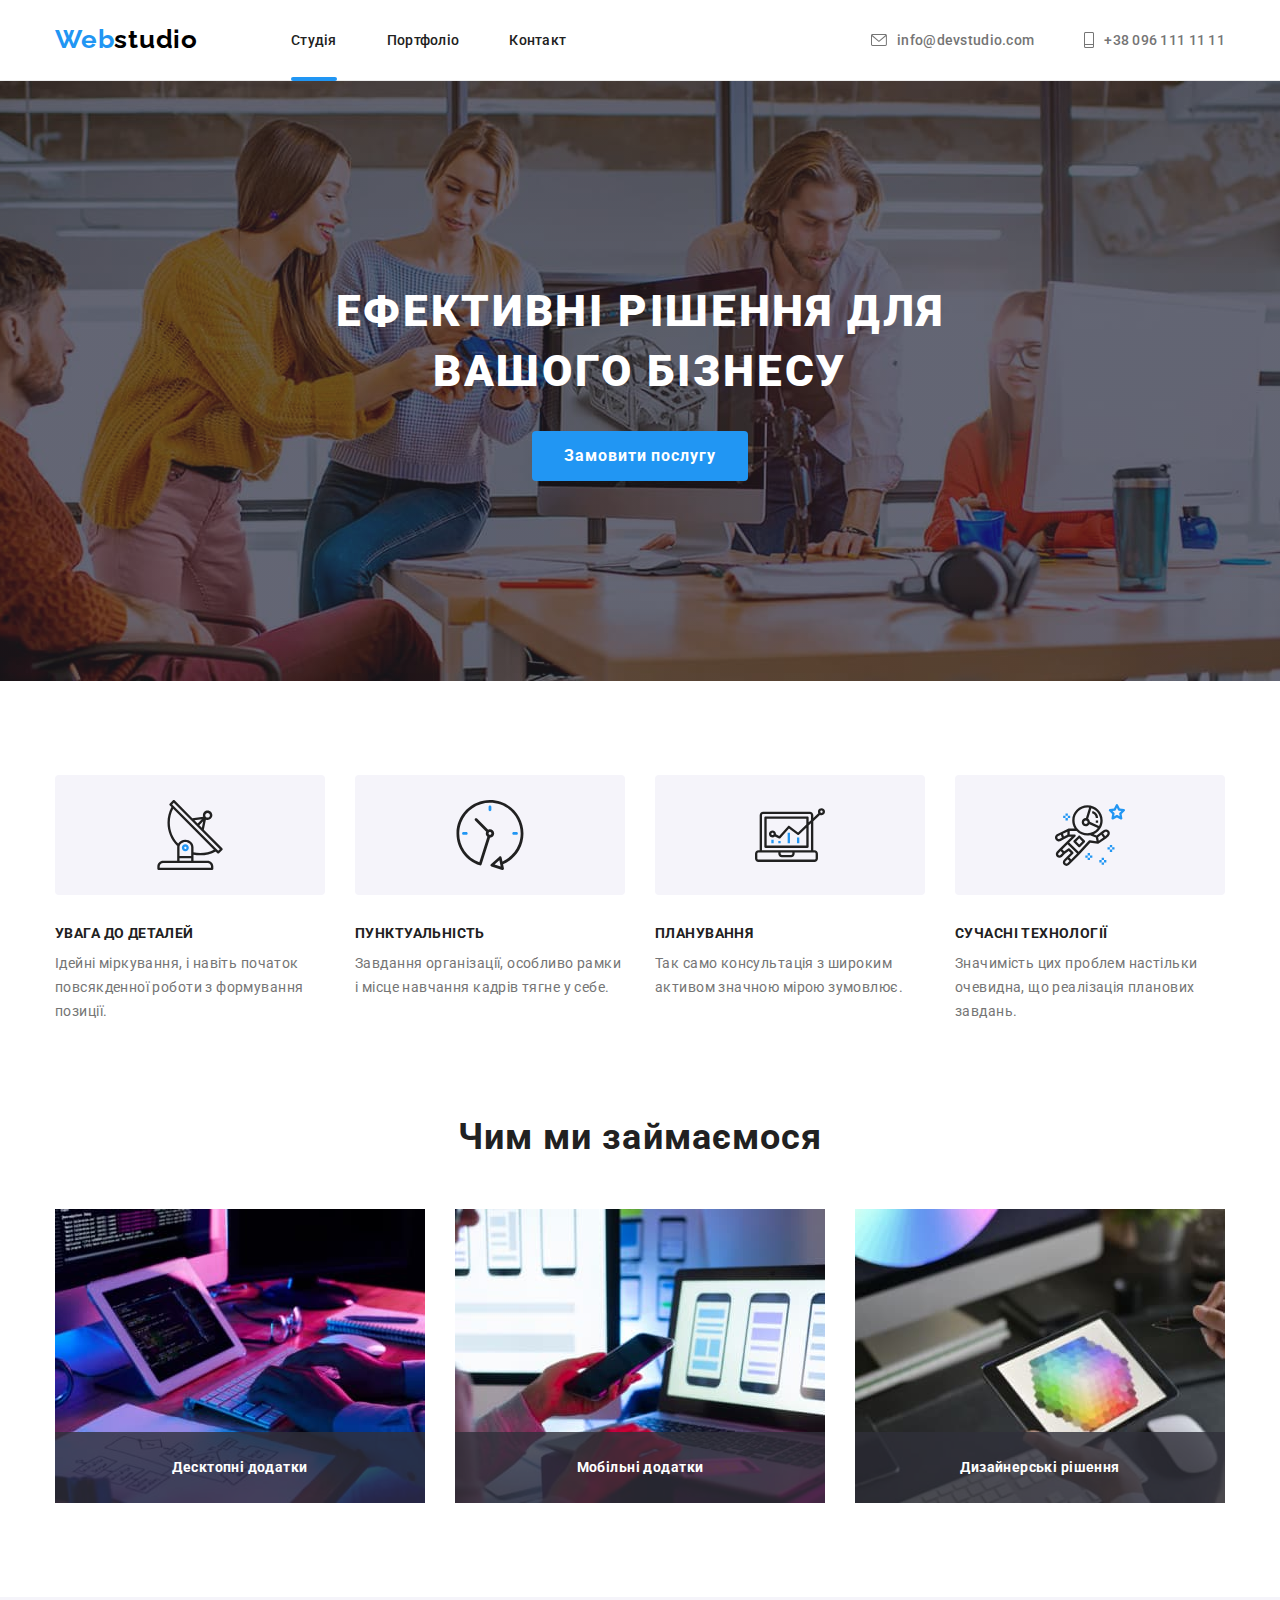
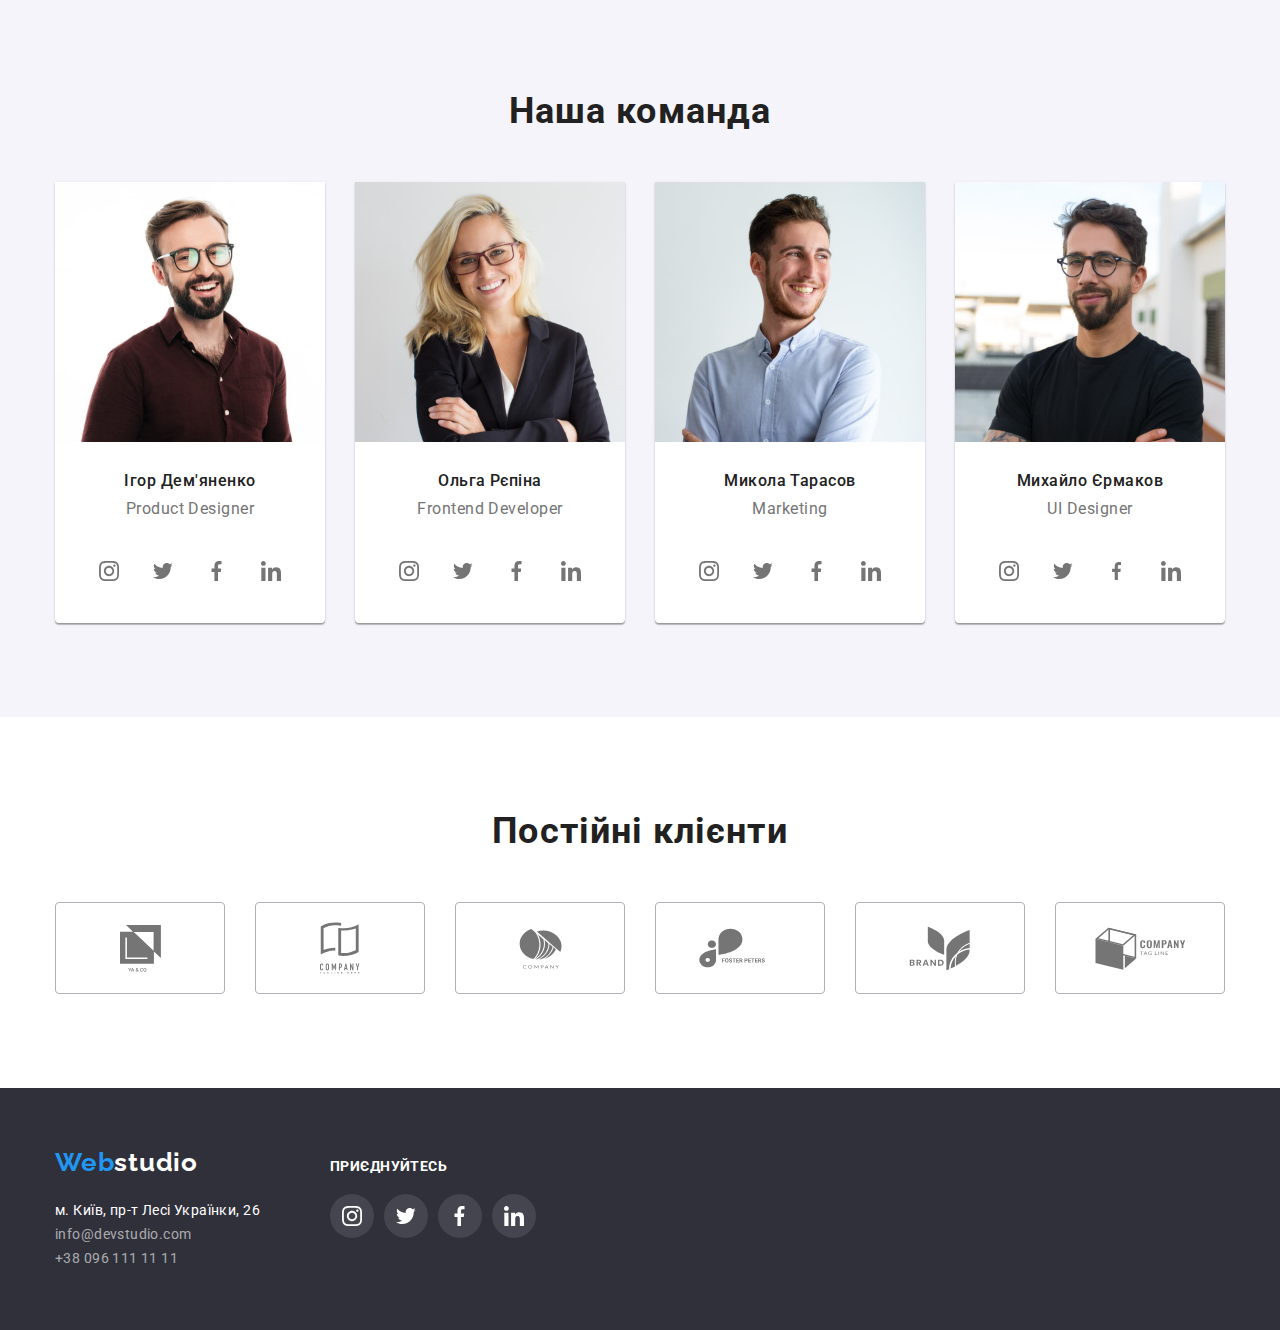
==== commit 30faea63: "додає клас до backdrop щоб він був закритим" ====
--- a/index.html
+++ b/index.html
@@ -74,10 +74,12 @@
             Ефективні рішення для<br />
             вашого бізнесу
           </h1>
-          <button class="hero__button" type="button" data-modal-open>Замовити послугу</button>
+          <button class="hero__button" type="button" data-modal-open>
+            Замовити послугу
+          </button>
         </div>
         <!-- modal -->
-        <div class="backdrop" data-modal>
+        <div class="backdrop is-hidden" data-modal>
           <div class="modal">
             <button class="modal__button" type="button" data-modal-close>
               <svg class="modal__button--svg" width="11" height="11">
@@ -739,7 +741,6 @@
       </div>
     </footer>
 
-  <script src="./js/modal.js"></script>
-
+    <script src="./js/modal.js"></script>
   </body>
 </html>
--- a/css/styles.css
+++ b/css/styles.css
@@ -7,11 +7,12 @@
     --blackColor: #000;
     --accentTextColor: rgba(255, 255, 255, 0.60);
     --backgroundColor: #F5F4FA;
+    --cubicBezier: cubic-bezier(0.4, 0, 0.2, 1);
 }
 
 
 /* граюсь з svg */
- /* .svg__rect:hover .rect,
+/* .svg__rect:hover .rect,
 .svg__circle:hover .circle {
     stroke-dashoffset: 0;
 }
@@ -77,8 +78,53 @@
 
 }  */
 
-
-
+/* граюсь із кнопкою */
+/* .button1 {
+    position: relative;
+    display: inline-flex;
+    align-items: center;
+    margin: 20px;
+    padding: 10px 30px;
+    cursor: pointer;
+    background-color: #00fc2a;
+    overflow: hidden;
+}
+.button1::before,
+.button1::after {
+    content: '';
+    display: inline-block;
+    width: 10px;
+    height: 10px;
+}
+.button1::before {
+    top: 0;
+    left: 0;
+
+    background-image: url(../images/team/1.jpg);
+    background-size: contain;
+    transition: transform 250ms linear;
+
+}
+.button1:hover::before {
+    transform: translateY(-25px);
+}
+.button1::after {
+    position: absolute;
+    top: 13px;
+    left: 30px;
+
+    background-image: url(../images/team/2.jpg);
+    background-size: contain;
+    transform: translateY(25px);
+    transition: transform 250ms linear;
+}
+.button1:hover::after {
+    transform: translateY(0);
+}
+.button1:hover,
+.button1:focus {
+    background-color: rgb(0, 195, 255);
+} */
 
 
 
@@ -134,6 +180,7 @@
 
 a {
     text-decoration: none;
+    outline: none;
 }
 
 img {
@@ -142,6 +189,8 @@
 
 .button {
     color: var(--titleColor);
+    outline: none;
+
 
     text-align: center;
     font-size: 16px;
@@ -155,6 +204,10 @@
     cursor: pointer;
 
     padding: 6px 22px;
+
+    transition: color 250ms var(--cubicBezier),
+        background-color 250ms var(--cubicBezier),
+        box-shadow 250ms var(--cubicBezier);
 }
 
 .button:hover,
@@ -173,15 +226,38 @@
     color: var(--accentColor);
 }
 
+.link-current::after {
+    content: '';
+    position: absolute;
+    bottom: -1px;
+    left: 0;
+    width: 100%;
+    height: 4px;
+    border-radius: 2px;
+    background-color: var(--accentColor);
+
+}
+
+
 .svg {
     fill: rgba(117, 117, 117, 1);
 
-}
-
-
+    transition: fill 250ms var(--cubicBezier);
+}
+
+
+
+/* короткі записи */
 /* background: background-color background-image background-repeat background-position background-attachment */
+/* transition: [property] [duration] [timing-function] [delay] */
+
+
 
 /* --------------------------------------HEADER START ----------------------------*/
+
+.header {
+    border-bottom: 1px solid #ECECEC;
+}
 
 .header__container {
     display: flex;
@@ -205,6 +281,8 @@
     font-size: 26px;
     font-weight: 700;
     letter-spacing: 0.78px;
+
+    transition: color 250ms var(--cubicBezier);
 }
 
 .logo:hover,
@@ -239,6 +317,7 @@
 
     padding-top: 32px;
     padding-bottom: 32px;
+    transition: color 250ms var(--cubicBezier);
 }
 
 .header__menu-link:hover,
@@ -252,9 +331,11 @@
     margin-left: auto;
 }
 
-/* 
-.header__item {}
- */
+
+.header__menu-item {
+    position: relative;
+}
+
 .header__link {
     display: flex;
     align-items: center;
@@ -264,6 +345,8 @@
     letter-spacing: 0.28px;
     padding-top: 32px;
     padding-bottom: 32px;
+
+    transition: color 250ms var(--cubicBezier);
 }
 
 .header__link:hover,
@@ -273,7 +356,6 @@
 
 .header__svg {
     margin-right: 10px;
-
 }
 
 .header__link:hover .svg,
@@ -299,15 +381,13 @@
             rgba(47, 48, 58, 0.4),
             rgba(47, 48, 58, 0.4)),
         url(../images/hero/Img.jpg);
-
+    background-position: center;
     background-repeat: no-repeat;
     background-size: cover;
 }
 
 .hero__container {
-    display: flex;
-    flex-direction: column;
-    align-items: center;
+    text-align: center;
 
     padding-top: 200px;
     padding-bottom: 200px;
@@ -339,7 +419,8 @@
     border-radius: 4px;
     cursor: pointer;
 
-
+    transition: background-color 250ms var(--cubicBezier),
+        box-shadow 250ms var(--cubicBezier);
 }
 
 .hero__button:hover,
@@ -347,6 +428,76 @@
     background-color: var(--accentButton);
     box-shadow: 0px 4px 4px 0px rgba(0, 0, 0, 0.15);
 }
+
+/* MODAL START */
+
+.backdrop {
+    position: fixed;
+    top: 0;
+    left: 0;
+    width: 100%;
+    height: 100%;
+    background-color: rgba(0, 0, 0, 0.2);
+    z-index: 99999;
+
+    transition: opacity 250ms var(--cubicBezier),
+    visibility 250ms var(--cubicBezier);
+}
+
+.backdrop.is-hidden {
+    opacity: 1;
+    visibility: hidden;
+    pointer-events: none;
+}
+
+.modal {
+
+    position: absolute;
+    top: 50%;
+    left: 50%;
+    transform: translate(-50%, -50%);
+
+    min-width: 528px;
+    min-height: 581px;
+    border-radius: 4px;
+    display: flex;
+    justify-content: flex-end;
+
+    background-color: var(--whiteColor);
+}
+
+.modal__button {
+    width: 30px;
+    height: 30px;
+    cursor: pointer;
+
+    display: flex;
+    justify-content: center;
+    align-items: center;
+    margin-top: 8px;
+    margin-right: 8px;
+    padding: 0;
+
+    border-radius: 100%;
+    border: 1px solid rgb(230, 230, 230);
+
+    background-color: var(--whiteColor);
+}
+
+.modal__button--svg {
+    transition: transform 250ms var(--cubicBezier),
+        fill 250ms var(--cubicBezier);
+}
+
+.modal__button:hover .modal__button--svg,
+.modal__button:focus .modal__button--svg {
+    transform: rotate(360deg);
+    fill: var(--accentColor);
+}
+
+
+
+/* MODAL END */
 
 
 /*----------------------------- HERO END ------------------------------*/
@@ -429,6 +580,7 @@
 }
 
 .work__item {
+    position: relative;
     width: calc((100% - 60)/ 3);
     margin-right: 30px;
     margin-bottom: 30px;
@@ -442,9 +594,24 @@
     margin-bottom: 0;
 }
 
-/* 
-
-.work__img {}  */
+.work__container {
+    position: absolute;
+    width: 100%;
+    background-color: rgba(47, 48, 58, 0.80);
+    bottom: 0;
+    left: 0;
+    text-align: center;
+}
+
+
+.work__text {
+    color: var(--whiteColor);
+    font-size: 14px;
+    font-weight: 700;
+    letter-spacing: 0.42px;
+    padding-top: 27px;
+    padding-bottom: 27px;
+}
 
 /*----------------------------WORK END----------------------------------- */
 
@@ -525,6 +692,7 @@
 
     border-radius: 100%;
 
+    transition: background-color 250ms var(--cubicBezier);
 }
 
 .team__link:hover,
@@ -562,6 +730,8 @@
 
     border-radius: 4px;
     border: 1px solid #AFB1B8;
+
+    transition: border-color 250ms var(--cubicBezier);
 }
 
 .customers__link:hover,
@@ -619,6 +789,8 @@
     font-style: normal;
     line-height: calc(24 / 14);
     letter-spacing: 0.42px;
+
+    transition: color 250ms var(--cubicBezier);
 }
 
 .footer__link:hover,
@@ -663,6 +835,8 @@
 
     background-color: rgba(255, 255, 255, 0.10);
     border-radius: 100%;
+
+    transition: background-color 250ms var(--cubicBezier);
 }
 
 .footer__networks--link:hover,
@@ -729,21 +903,66 @@
     margin-bottom: 0;
 }
 
-/*
-
-
-
-.projects__article {}
-
-
-.projects__img {}  */
+/* .projects__article {} */
+
+
+.projects__card {
+    position: relative;
+    overflow: hidden;
+}
+
+.projects__card::before {
+    content: '';
+    position: absolute;
+    top: 0;
+    left: 0;
+    width: 100%;
+    height: 100%;
+    background-color: rgba(33, 150, 243, 0.90);
+    opacity: 0;
+    transform: translateY(100%);
+    transition: transform 250ms var(--cubicBezier);
+}
+
+.projects__link:hover .projects__card::before,
+.projects__link:focus .projects__card::before {
+    transform: translateY(0);
+    opacity: 1;
+}
+
+
+/* .projects__img {}   */
+.projects__card--text {
+    position: absolute;
+    color: var(--whiteColor);
+    font-size: 18px;
+    line-height: calc(28 / 18);
+    letter-spacing: 0.03em;
+
+    padding: 64px 24px;
+    opacity: 0;
+
+    transition: transform 250ms var(--cubicBezier);
+}
+
+.projects__link:hover .projects__card--text,
+.projects__link:focus .projects__card--text {
+    transform: translateY(-100%);
+    opacity: 1;
+}
+
 
 .projects__article-box {
-    padding: 20px;
-    border: 1px solid #EEE;
+    padding: 24px 20px;
+    border: 1px solid #EEEEEE;
     border-top: 0;
-    background: var(--whiteColor);
-}
+}
+
+.projects__link:hover .projects__article-box,
+.projects__link:focus .projects__article-box {
+    box-shadow: 0px 1px 1px rgba(0, 0, 0, 0.12), 0px 4px 4px rgba(0, 0, 0, 0.06), 1px 4px 6px rgba(0, 0, 0, 0.16);
+}
+
 
 .projects__title {
     color: var(--titleColor);
